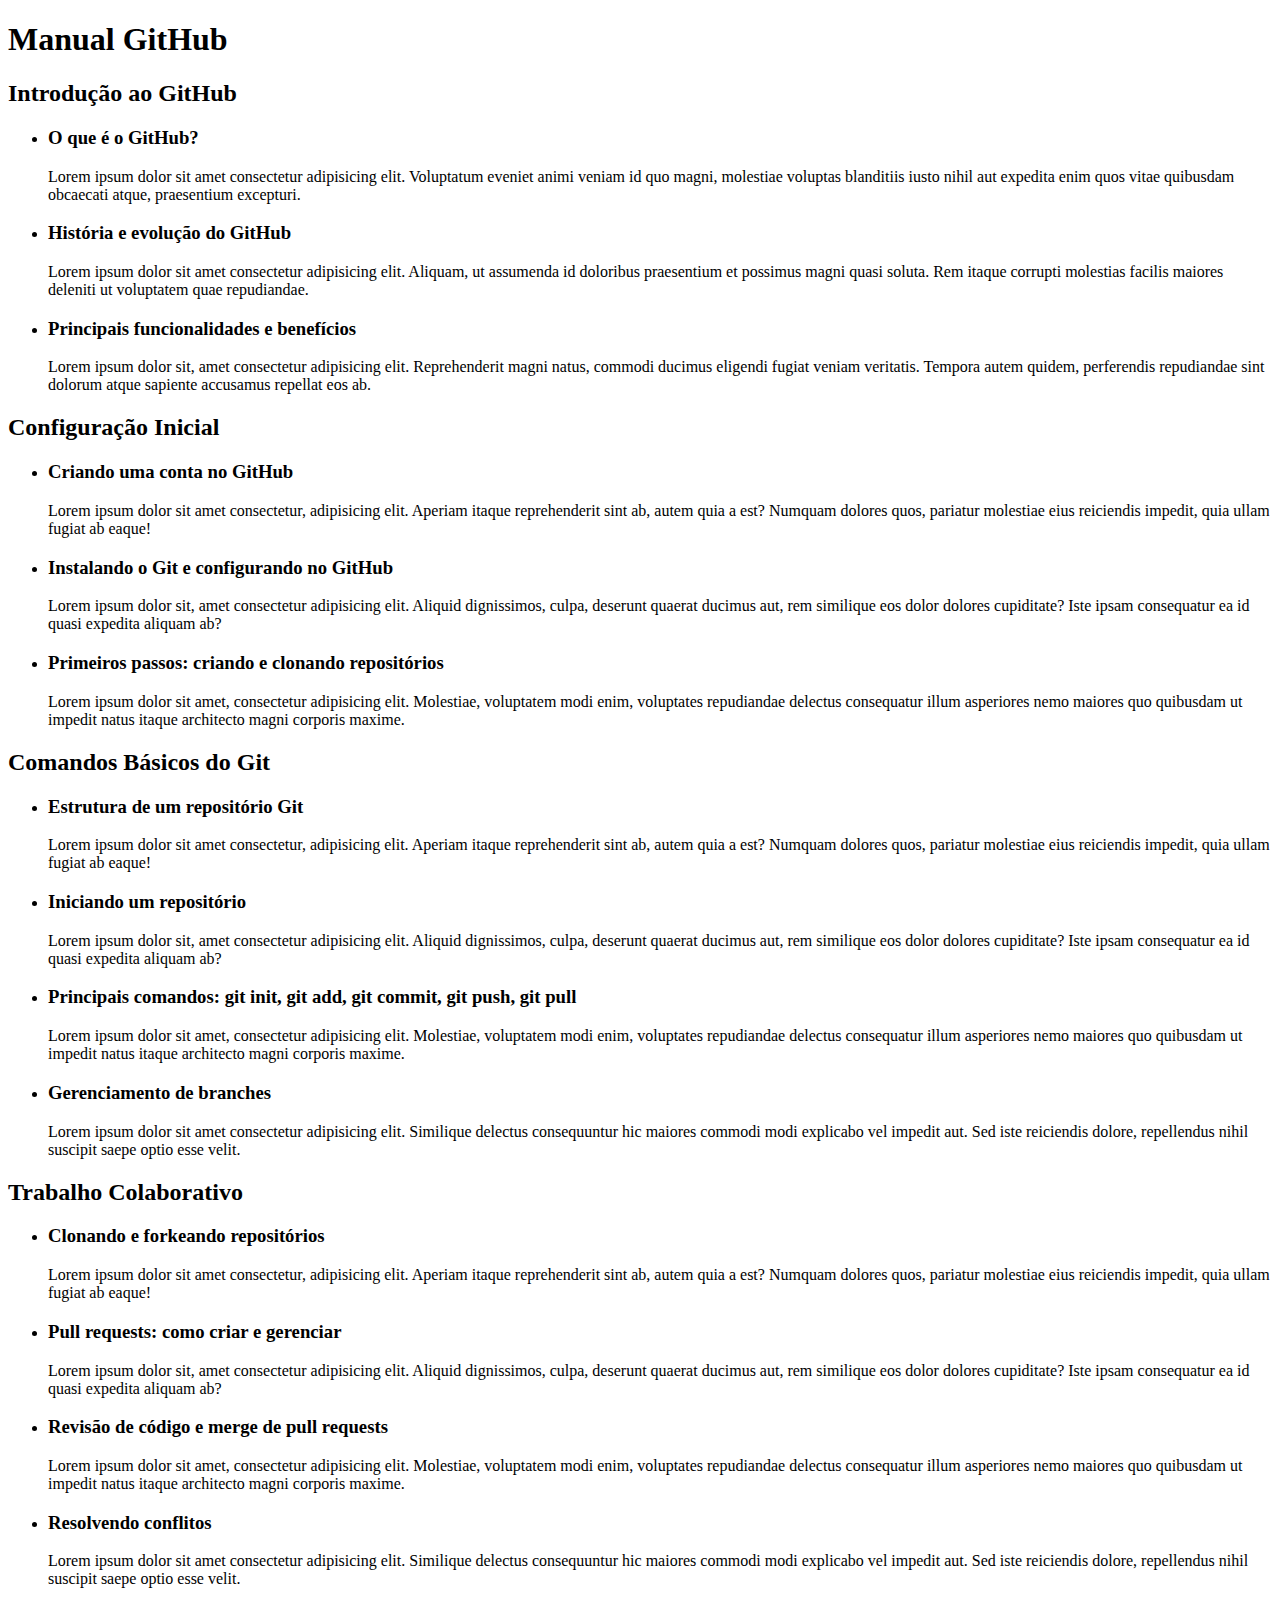
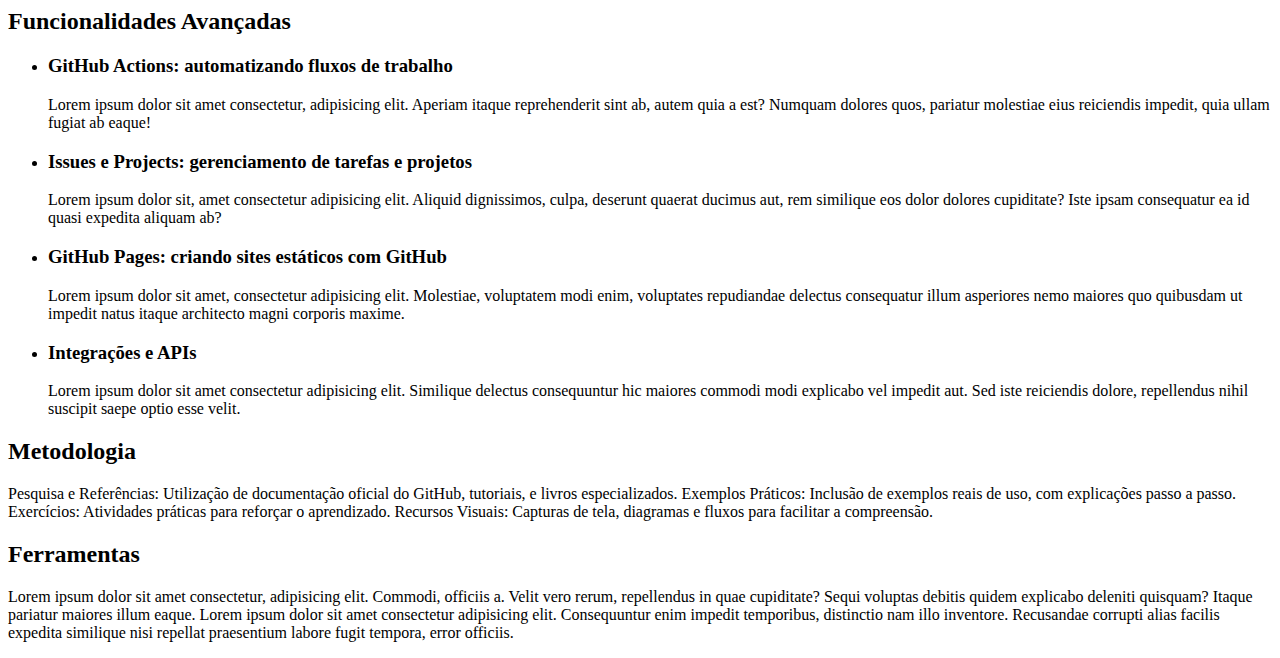
==== Questão 1/index.html @ 425912e8 "commit" ====
<!DOCTYPE html>
<html lang="pt-br">
<head>
    <meta charset="UTF-8">
    <meta name="viewport" content="width=device-width, initial-scale=1.0">
    <title>Manual GitHub</title>
    <link rel="stylesheet" href="style.css">
</head>
<header>
    <h1>Manual GitHub</h1>
</header>
<body>
    <section>
        <h2>Introdução ao GitHub</h2>
        <ul>
            <li>
                <h3>O que é o GitHub?</h3>
                <p>Lorem ipsum dolor sit amet consectetur adipisicing elit. Voluptatum eveniet animi veniam id quo magni, molestiae voluptas blanditiis iusto nihil aut expedita enim quos vitae quibusdam obcaecati atque, praesentium excepturi.</p></li>
            <li>
                <h3>História e evolução do GitHub</h3>
                <p>Lorem ipsum dolor sit amet consectetur adipisicing elit. Aliquam, ut assumenda id doloribus praesentium et possimus magni quasi soluta. Rem itaque corrupti molestias facilis maiores deleniti ut voluptatem quae repudiandae.</p></li>
            <li>
                <h3>Principais funcionalidades e benefícios</h3>
                <p>Lorem ipsum dolor sit, amet consectetur adipisicing elit. Reprehenderit magni natus, commodi ducimus eligendi fugiat veniam veritatis. Tempora autem quidem, perferendis repudiandae sint dolorum atque sapiente accusamus repellat eos ab.</p></li>
        </ul>
    </section>
    <section>
        <h2>Configuração Inicial</h2>
        <ul>
            <li>
                <h3>Criando uma conta no GitHub</h3>
                <p>Lorem ipsum dolor sit amet consectetur, adipisicing elit. Aperiam itaque reprehenderit sint ab, autem quia a est? Numquam dolores quos, pariatur molestiae eius reiciendis impedit, quia ullam fugiat ab eaque!</p></li>
            <li>
                <h3>Instalando o Git e configurando no GitHub</h3>
                <p>Lorem ipsum dolor sit, amet consectetur adipisicing elit. Aliquid dignissimos, culpa, deserunt quaerat ducimus aut, rem similique eos dolor dolores cupiditate? Iste ipsam consequatur ea id quasi expedita aliquam ab?</p>
            </li>
            <li>
                <h3>Primeiros passos: criando e clonando repositórios</h3>
                <p>Lorem ipsum dolor sit amet, consectetur adipisicing elit. Molestiae, voluptatem modi enim, voluptates repudiandae delectus consequatur illum asperiores nemo maiores quo quibusdam ut impedit natus itaque architecto magni corporis maxime.</p>
            </li>
        </ul>
    </section>
    <section>
        <h2>Comandos Básicos do Git</h2>
        <ul>
            <li>
                <h3>Estrutura de um repositório Git</h3>
                <p>Lorem ipsum dolor sit amet consectetur, adipisicing elit. Aperiam itaque reprehenderit sint ab, autem quia a est? Numquam dolores quos, pariatur molestiae eius reiciendis impedit, quia ullam fugiat ab eaque!</p></li>
            <li>
                <h3>Iniciando um repositório</h3>
                <p>Lorem ipsum dolor sit, amet consectetur adipisicing elit. Aliquid dignissimos, culpa, deserunt quaerat ducimus aut, rem similique eos dolor dolores cupiditate? Iste ipsam consequatur ea id quasi expedita aliquam ab?</p>
            </li>
            <li>
                <h3>Principais comandos: git init, git add, git commit, git push, git pull</h3>
                <p>Lorem ipsum dolor sit amet, consectetur adipisicing elit. Molestiae, voluptatem modi enim, voluptates repudiandae delectus consequatur illum asperiores nemo maiores quo quibusdam ut impedit natus itaque architecto magni corporis maxime.</p>
            </li>
            <li>
                <h3>Gerenciamento de branches</h3>
                <p>Lorem ipsum dolor sit amet consectetur adipisicing elit. Similique delectus consequuntur hic maiores commodi modi explicabo vel impedit aut. Sed iste reiciendis dolore, repellendus nihil suscipit saepe optio esse velit.</p>
            </li>
        </ul>
    </section>
    <section>
        <h2>Trabalho Colaborativo</h2>
        <ul>
            <li>
                <h3>Clonando e forkeando repositórios</h3>
                <p>Lorem ipsum dolor sit amet consectetur, adipisicing elit. Aperiam itaque reprehenderit sint ab, autem quia a est? Numquam dolores quos, pariatur molestiae eius reiciendis impedit, quia ullam fugiat ab eaque!</p></li>
            <li>
                <h3>Pull requests: como criar e gerenciar</h3>
                <p>Lorem ipsum dolor sit, amet consectetur adipisicing elit. Aliquid dignissimos, culpa, deserunt quaerat ducimus aut, rem similique eos dolor dolores cupiditate? Iste ipsam consequatur ea id quasi expedita aliquam ab?</p>
            </li>
            <li>
                <h3>Revisão de código e merge de pull requests</h3>
                <p>Lorem ipsum dolor sit amet, consectetur adipisicing elit. Molestiae, voluptatem modi enim, voluptates repudiandae delectus consequatur illum asperiores nemo maiores quo quibusdam ut impedit natus itaque architecto magni corporis maxime.</p>
            </li>
            <li>
                <h3>Resolvendo conflitos</h3>
                <p>Lorem ipsum dolor sit amet consectetur adipisicing elit. Similique delectus consequuntur hic maiores commodi modi explicabo vel impedit aut. Sed iste reiciendis dolore, repellendus nihil suscipit saepe optio esse velit.</p>
            </li>
        </ul>
    </section>
    <section>
        <h2>Funcionalidades Avançadas</h2>
        <ul>
            <li>
                <h3>GitHub Actions: automatizando fluxos de trabalho</h3>
                <p>Lorem ipsum dolor sit amet consectetur, adipisicing elit. Aperiam itaque reprehenderit sint ab, autem quia a est? Numquam dolores quos, pariatur molestiae eius reiciendis impedit, quia ullam fugiat ab eaque!</p></li>
            <li>
                <h3>Issues e Projects: gerenciamento de tarefas e projetos</h3>
                <p>Lorem ipsum dolor sit, amet consectetur adipisicing elit. Aliquid dignissimos, culpa, deserunt quaerat ducimus aut, rem similique eos dolor dolores cupiditate? Iste ipsam consequatur ea id quasi expedita aliquam ab?</p>
            </li>
            <li>
                <h3>GitHub Pages: criando sites estáticos com GitHub</h3>
                <p>Lorem ipsum dolor sit amet, consectetur adipisicing elit. Molestiae, voluptatem modi enim, voluptates repudiandae delectus consequatur illum asperiores nemo maiores quo quibusdam ut impedit natus itaque architecto magni corporis maxime.</p>
            </li>
            <li>
                <h3>Integrações e APIs</h3>
                <p>Lorem ipsum dolor sit amet consectetur adipisicing elit. Similique delectus consequuntur hic maiores commodi modi explicabo vel impedit aut. Sed iste reiciendis dolore, repellendus nihil suscipit saepe optio esse velit.</p>
            </li>
        </ul>
    </section>
    <section>
        <h2>Metodologia</h2>
        <p>Pesquisa e Referências: Utilização de documentação oficial do GitHub, tutoriais, e livros especializados.
            Exemplos Práticos: Inclusão de exemplos reais de uso, com explicações passo a passo.
            Exercícios: Atividades práticas para reforçar o aprendizado.
            Recursos Visuais: Capturas de tela, diagramas e fluxos para facilitar a compreensão.
            </p>
    </section>
    <section>
        <h2>Ferramentas</h2>
        <p>Lorem ipsum dolor sit amet consectetur, adipisicing elit. Commodi, officiis a. Velit vero rerum, repellendus in quae cupiditate? Sequi voluptas debitis quidem explicabo deleniti quisquam? Itaque pariatur maiores illum eaque. Lorem ipsum dolor sit amet consectetur adipisicing elit. Consequuntur enim impedit temporibus, distinctio nam illo inventore. Recusandae corrupti alias facilis expedita similique nisi repellat praesentium labore fugit tempora, error officiis.</p>
    </section>
</body>
</html>
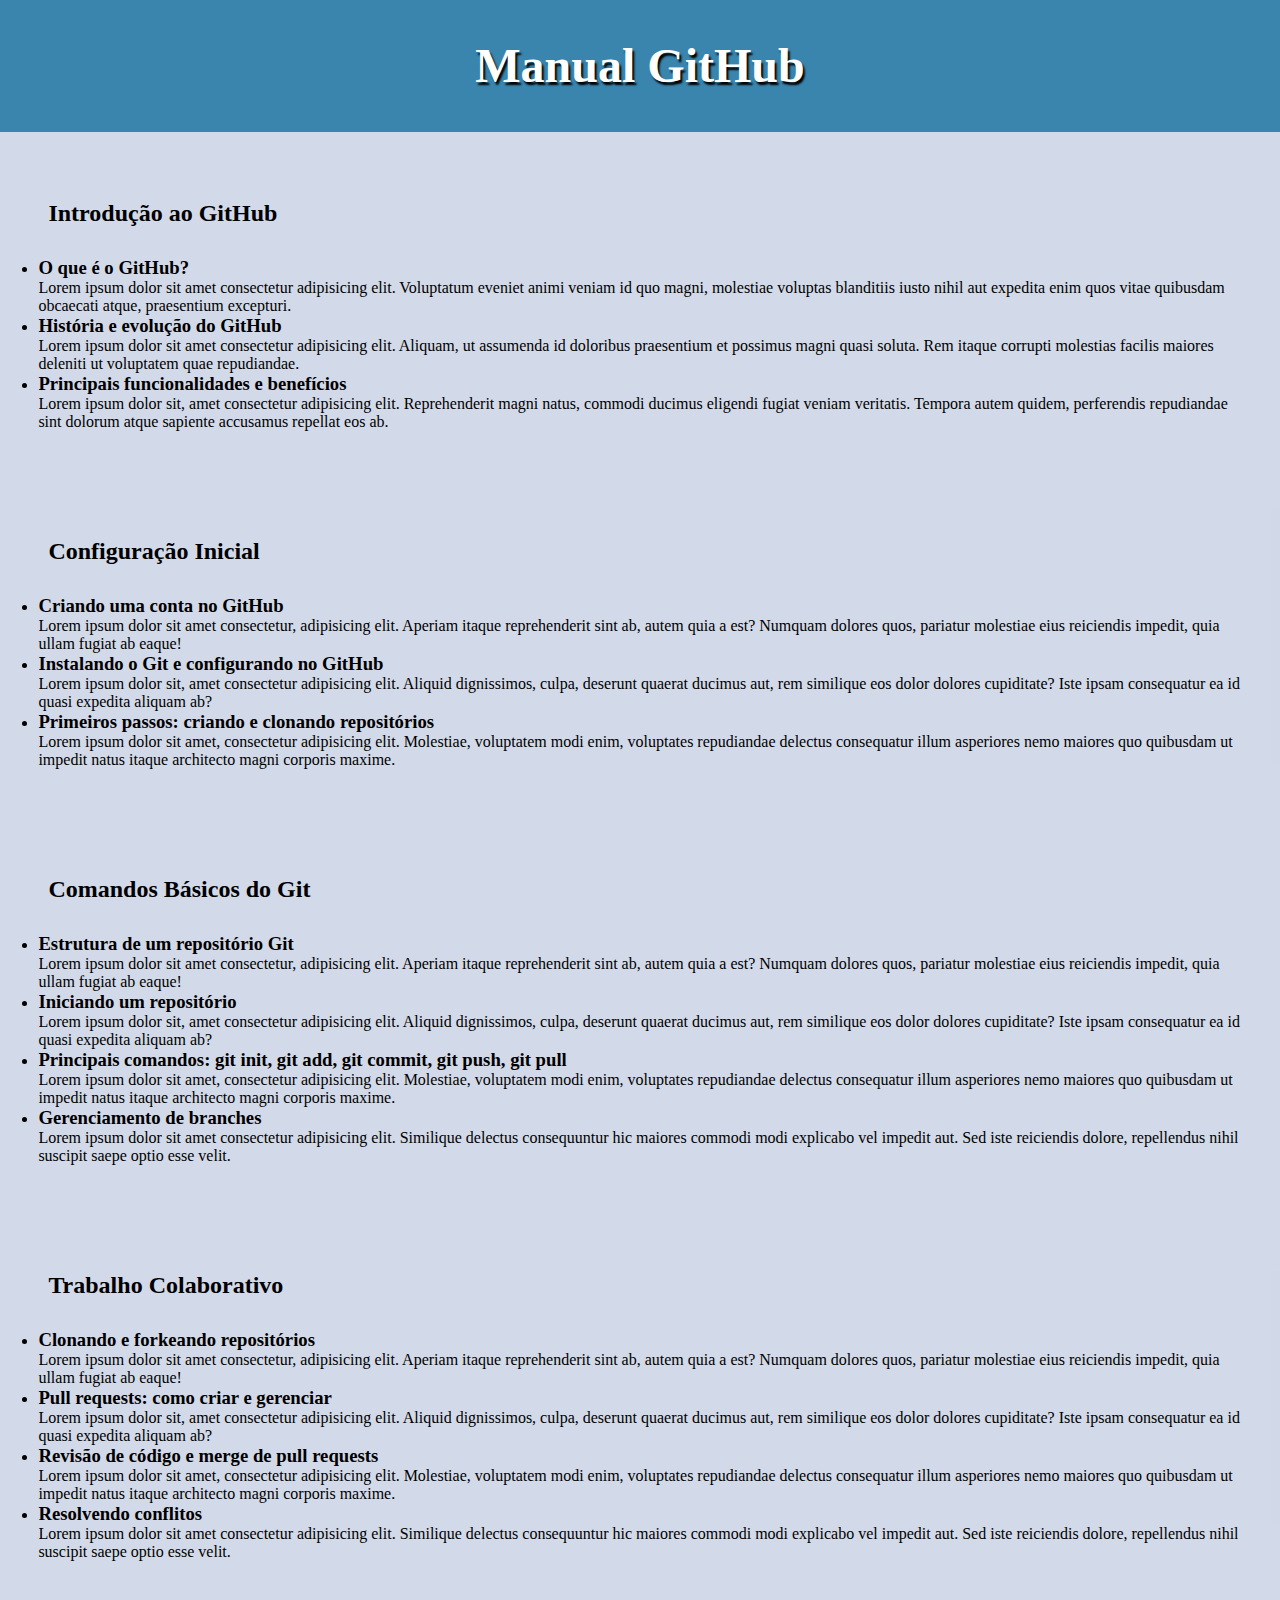
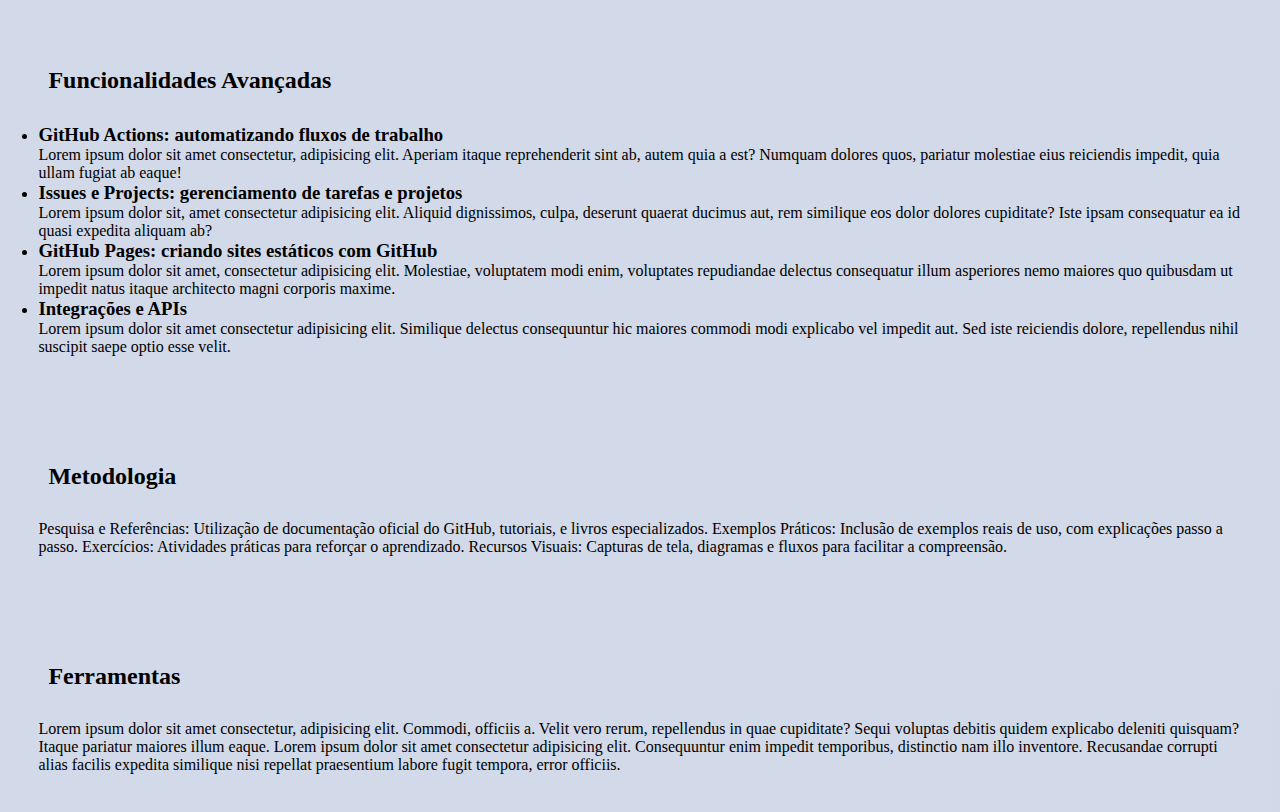
==== commit 831091ac: "atualização css" ====
--- a/Questão 1/index.html
+++ b/Questão 1/index.html
@@ -6,111 +6,113 @@
     <title>Manual GitHub</title>
     <link rel="stylesheet" href="style.css">
 </head>
-<header>
-    <h1>Manual GitHub</h1>
-</header>
 <body>
-    <section>
-        <h2>Introdução ao GitHub</h2>
-        <ul>
-            <li>
-                <h3>O que é o GitHub?</h3>
-                <p>Lorem ipsum dolor sit amet consectetur adipisicing elit. Voluptatum eveniet animi veniam id quo magni, molestiae voluptas blanditiis iusto nihil aut expedita enim quos vitae quibusdam obcaecati atque, praesentium excepturi.</p></li>
-            <li>
-                <h3>História e evolução do GitHub</h3>
-                <p>Lorem ipsum dolor sit amet consectetur adipisicing elit. Aliquam, ut assumenda id doloribus praesentium et possimus magni quasi soluta. Rem itaque corrupti molestias facilis maiores deleniti ut voluptatem quae repudiandae.</p></li>
-            <li>
-                <h3>Principais funcionalidades e benefícios</h3>
-                <p>Lorem ipsum dolor sit, amet consectetur adipisicing elit. Reprehenderit magni natus, commodi ducimus eligendi fugiat veniam veritatis. Tempora autem quidem, perferendis repudiandae sint dolorum atque sapiente accusamus repellat eos ab.</p></li>
-        </ul>
-    </section>
-    <section>
-        <h2>Configuração Inicial</h2>
-        <ul>
-            <li>
-                <h3>Criando uma conta no GitHub</h3>
-                <p>Lorem ipsum dolor sit amet consectetur, adipisicing elit. Aperiam itaque reprehenderit sint ab, autem quia a est? Numquam dolores quos, pariatur molestiae eius reiciendis impedit, quia ullam fugiat ab eaque!</p></li>
-            <li>
-                <h3>Instalando o Git e configurando no GitHub</h3>
-                <p>Lorem ipsum dolor sit, amet consectetur adipisicing elit. Aliquid dignissimos, culpa, deserunt quaerat ducimus aut, rem similique eos dolor dolores cupiditate? Iste ipsam consequatur ea id quasi expedita aliquam ab?</p>
-            </li>
-            <li>
-                <h3>Primeiros passos: criando e clonando repositórios</h3>
-                <p>Lorem ipsum dolor sit amet, consectetur adipisicing elit. Molestiae, voluptatem modi enim, voluptates repudiandae delectus consequatur illum asperiores nemo maiores quo quibusdam ut impedit natus itaque architecto magni corporis maxime.</p>
-            </li>
-        </ul>
-    </section>
-    <section>
-        <h2>Comandos Básicos do Git</h2>
-        <ul>
-            <li>
-                <h3>Estrutura de um repositório Git</h3>
-                <p>Lorem ipsum dolor sit amet consectetur, adipisicing elit. Aperiam itaque reprehenderit sint ab, autem quia a est? Numquam dolores quos, pariatur molestiae eius reiciendis impedit, quia ullam fugiat ab eaque!</p></li>
-            <li>
-                <h3>Iniciando um repositório</h3>
-                <p>Lorem ipsum dolor sit, amet consectetur adipisicing elit. Aliquid dignissimos, culpa, deserunt quaerat ducimus aut, rem similique eos dolor dolores cupiditate? Iste ipsam consequatur ea id quasi expedita aliquam ab?</p>
-            </li>
-            <li>
-                <h3>Principais comandos: git init, git add, git commit, git push, git pull</h3>
-                <p>Lorem ipsum dolor sit amet, consectetur adipisicing elit. Molestiae, voluptatem modi enim, voluptates repudiandae delectus consequatur illum asperiores nemo maiores quo quibusdam ut impedit natus itaque architecto magni corporis maxime.</p>
-            </li>
-            <li>
-                <h3>Gerenciamento de branches</h3>
-                <p>Lorem ipsum dolor sit amet consectetur adipisicing elit. Similique delectus consequuntur hic maiores commodi modi explicabo vel impedit aut. Sed iste reiciendis dolore, repellendus nihil suscipit saepe optio esse velit.</p>
-            </li>
-        </ul>
-    </section>
-    <section>
-        <h2>Trabalho Colaborativo</h2>
-        <ul>
-            <li>
-                <h3>Clonando e forkeando repositórios</h3>
-                <p>Lorem ipsum dolor sit amet consectetur, adipisicing elit. Aperiam itaque reprehenderit sint ab, autem quia a est? Numquam dolores quos, pariatur molestiae eius reiciendis impedit, quia ullam fugiat ab eaque!</p></li>
-            <li>
-                <h3>Pull requests: como criar e gerenciar</h3>
-                <p>Lorem ipsum dolor sit, amet consectetur adipisicing elit. Aliquid dignissimos, culpa, deserunt quaerat ducimus aut, rem similique eos dolor dolores cupiditate? Iste ipsam consequatur ea id quasi expedita aliquam ab?</p>
-            </li>
-            <li>
-                <h3>Revisão de código e merge de pull requests</h3>
-                <p>Lorem ipsum dolor sit amet, consectetur adipisicing elit. Molestiae, voluptatem modi enim, voluptates repudiandae delectus consequatur illum asperiores nemo maiores quo quibusdam ut impedit natus itaque architecto magni corporis maxime.</p>
-            </li>
-            <li>
-                <h3>Resolvendo conflitos</h3>
-                <p>Lorem ipsum dolor sit amet consectetur adipisicing elit. Similique delectus consequuntur hic maiores commodi modi explicabo vel impedit aut. Sed iste reiciendis dolore, repellendus nihil suscipit saepe optio esse velit.</p>
-            </li>
-        </ul>
-    </section>
-    <section>
-        <h2>Funcionalidades Avançadas</h2>
-        <ul>
-            <li>
-                <h3>GitHub Actions: automatizando fluxos de trabalho</h3>
-                <p>Lorem ipsum dolor sit amet consectetur, adipisicing elit. Aperiam itaque reprehenderit sint ab, autem quia a est? Numquam dolores quos, pariatur molestiae eius reiciendis impedit, quia ullam fugiat ab eaque!</p></li>
-            <li>
-                <h3>Issues e Projects: gerenciamento de tarefas e projetos</h3>
-                <p>Lorem ipsum dolor sit, amet consectetur adipisicing elit. Aliquid dignissimos, culpa, deserunt quaerat ducimus aut, rem similique eos dolor dolores cupiditate? Iste ipsam consequatur ea id quasi expedita aliquam ab?</p>
-            </li>
-            <li>
-                <h3>GitHub Pages: criando sites estáticos com GitHub</h3>
-                <p>Lorem ipsum dolor sit amet, consectetur adipisicing elit. Molestiae, voluptatem modi enim, voluptates repudiandae delectus consequatur illum asperiores nemo maiores quo quibusdam ut impedit natus itaque architecto magni corporis maxime.</p>
-            </li>
-            <li>
-                <h3>Integrações e APIs</h3>
-                <p>Lorem ipsum dolor sit amet consectetur adipisicing elit. Similique delectus consequuntur hic maiores commodi modi explicabo vel impedit aut. Sed iste reiciendis dolore, repellendus nihil suscipit saepe optio esse velit.</p>
-            </li>
-        </ul>
-    </section>
-    <section>
-        <h2>Metodologia</h2>
-        <p>Pesquisa e Referências: Utilização de documentação oficial do GitHub, tutoriais, e livros especializados.
-            Exemplos Práticos: Inclusão de exemplos reais de uso, com explicações passo a passo.
-            Exercícios: Atividades práticas para reforçar o aprendizado.
-            Recursos Visuais: Capturas de tela, diagramas e fluxos para facilitar a compreensão.
-            </p>
-    </section>
-    <section>
-        <h2>Ferramentas</h2>
-        <p>Lorem ipsum dolor sit amet consectetur, adipisicing elit. Commodi, officiis a. Velit vero rerum, repellendus in quae cupiditate? Sequi voluptas debitis quidem explicabo deleniti quisquam? Itaque pariatur maiores illum eaque. Lorem ipsum dolor sit amet consectetur adipisicing elit. Consequuntur enim impedit temporibus, distinctio nam illo inventore. Recusandae corrupti alias facilis expedita similique nisi repellat praesentium labore fugit tempora, error officiis.</p>
-    </section>
+    <header>
+        <h1>Manual GitHub</h1>
+    </header>
+    <main>
+        <section>
+            <h2>Introdução ao GitHub</h2>
+            <ul>
+                <li>
+                    <h3>O que é o GitHub?</h3>
+                    <p>Lorem ipsum dolor sit amet consectetur adipisicing elit. Voluptatum eveniet animi veniam id quo magni, molestiae voluptas blanditiis iusto nihil aut expedita enim quos vitae quibusdam obcaecati atque, praesentium excepturi.</p></li>
+                <li>
+                    <h3>História e evolução do GitHub</h3>
+                    <p>Lorem ipsum dolor sit amet consectetur adipisicing elit. Aliquam, ut assumenda id doloribus praesentium et possimus magni quasi soluta. Rem itaque corrupti molestias facilis maiores deleniti ut voluptatem quae repudiandae.</p></li>
+                <li>
+                    <h3>Principais funcionalidades e benefícios</h3>
+                    <p>Lorem ipsum dolor sit, amet consectetur adipisicing elit. Reprehenderit magni natus, commodi ducimus eligendi fugiat veniam veritatis. Tempora autem quidem, perferendis repudiandae sint dolorum atque sapiente accusamus repellat eos ab.</p></li>
+            </ul>
+        </section>
+        <section>
+            <h2>Configuração Inicial</h2>
+            <ul>
+                <li>
+                    <h3>Criando uma conta no GitHub</h3>
+                    <p>Lorem ipsum dolor sit amet consectetur, adipisicing elit. Aperiam itaque reprehenderit sint ab, autem quia a est? Numquam dolores quos, pariatur molestiae eius reiciendis impedit, quia ullam fugiat ab eaque!</p></li>
+                <li>
+                    <h3>Instalando o Git e configurando no GitHub</h3>
+                    <p>Lorem ipsum dolor sit, amet consectetur adipisicing elit. Aliquid dignissimos, culpa, deserunt quaerat ducimus aut, rem similique eos dolor dolores cupiditate? Iste ipsam consequatur ea id quasi expedita aliquam ab?</p>
+                </li>
+                <li>
+                    <h3>Primeiros passos: criando e clonando repositórios</h3>
+                    <p>Lorem ipsum dolor sit amet, consectetur adipisicing elit. Molestiae, voluptatem modi enim, voluptates repudiandae delectus consequatur illum asperiores nemo maiores quo quibusdam ut impedit natus itaque architecto magni corporis maxime.</p>
+                </li>
+            </ul>
+        </section>
+        <section>
+            <h2>Comandos Básicos do Git</h2>
+            <ul>
+                <li>
+                    <h3>Estrutura de um repositório Git</h3>
+                    <p>Lorem ipsum dolor sit amet consectetur, adipisicing elit. Aperiam itaque reprehenderit sint ab, autem quia a est? Numquam dolores quos, pariatur molestiae eius reiciendis impedit, quia ullam fugiat ab eaque!</p></li>
+                <li>
+                    <h3>Iniciando um repositório</h3>
+                    <p>Lorem ipsum dolor sit, amet consectetur adipisicing elit. Aliquid dignissimos, culpa, deserunt quaerat ducimus aut, rem similique eos dolor dolores cupiditate? Iste ipsam consequatur ea id quasi expedita aliquam ab?</p>
+                </li>
+                <li>
+                    <h3>Principais comandos: git init, git add, git commit, git push, git pull</h3>
+                    <p>Lorem ipsum dolor sit amet, consectetur adipisicing elit. Molestiae, voluptatem modi enim, voluptates repudiandae delectus consequatur illum asperiores nemo maiores quo quibusdam ut impedit natus itaque architecto magni corporis maxime.</p>
+                </li>
+                <li>
+                    <h3>Gerenciamento de branches</h3>
+                    <p>Lorem ipsum dolor sit amet consectetur adipisicing elit. Similique delectus consequuntur hic maiores commodi modi explicabo vel impedit aut. Sed iste reiciendis dolore, repellendus nihil suscipit saepe optio esse velit.</p>
+                </li>
+            </ul>
+        </section>
+        <section>
+            <h2>Trabalho Colaborativo</h2>
+            <ul>
+                <li>
+                    <h3>Clonando e forkeando repositórios</h3>
+                    <p>Lorem ipsum dolor sit amet consectetur, adipisicing elit. Aperiam itaque reprehenderit sint ab, autem quia a est? Numquam dolores quos, pariatur molestiae eius reiciendis impedit, quia ullam fugiat ab eaque!</p></li>
+                <li>
+                    <h3>Pull requests: como criar e gerenciar</h3>
+                    <p>Lorem ipsum dolor sit, amet consectetur adipisicing elit. Aliquid dignissimos, culpa, deserunt quaerat ducimus aut, rem similique eos dolor dolores cupiditate? Iste ipsam consequatur ea id quasi expedita aliquam ab?</p>
+                </li>
+                <li>
+                    <h3>Revisão de código e merge de pull requests</h3>
+                    <p>Lorem ipsum dolor sit amet, consectetur adipisicing elit. Molestiae, voluptatem modi enim, voluptates repudiandae delectus consequatur illum asperiores nemo maiores quo quibusdam ut impedit natus itaque architecto magni corporis maxime.</p>
+                </li>
+                <li>
+                    <h3>Resolvendo conflitos</h3>
+                    <p>Lorem ipsum dolor sit amet consectetur adipisicing elit. Similique delectus consequuntur hic maiores commodi modi explicabo vel impedit aut. Sed iste reiciendis dolore, repellendus nihil suscipit saepe optio esse velit.</p>
+                </li>
+            </ul>
+        </section>
+        <section>
+            <h2>Funcionalidades Avançadas</h2>
+            <ul>
+                <li>
+                    <h3>GitHub Actions: automatizando fluxos de trabalho</h3>
+                    <p>Lorem ipsum dolor sit amet consectetur, adipisicing elit. Aperiam itaque reprehenderit sint ab, autem quia a est? Numquam dolores quos, pariatur molestiae eius reiciendis impedit, quia ullam fugiat ab eaque!</p></li>
+                <li>
+                    <h3>Issues e Projects: gerenciamento de tarefas e projetos</h3>
+                    <p>Lorem ipsum dolor sit, amet consectetur adipisicing elit. Aliquid dignissimos, culpa, deserunt quaerat ducimus aut, rem similique eos dolor dolores cupiditate? Iste ipsam consequatur ea id quasi expedita aliquam ab?</p>
+                </li>
+                <li>
+                    <h3>GitHub Pages: criando sites estáticos com GitHub</h3>
+                    <p>Lorem ipsum dolor sit amet, consectetur adipisicing elit. Molestiae, voluptatem modi enim, voluptates repudiandae delectus consequatur illum asperiores nemo maiores quo quibusdam ut impedit natus itaque architecto magni corporis maxime.</p>
+                </li>
+                <li>
+                    <h3>Integrações e APIs</h3>
+                    <p>Lorem ipsum dolor sit amet consectetur adipisicing elit. Similique delectus consequuntur hic maiores commodi modi explicabo vel impedit aut. Sed iste reiciendis dolore, repellendus nihil suscipit saepe optio esse velit.</p>
+                </li>
+            </ul>
+        </section>
+        <section>
+            <h2>Metodologia</h2>
+            <p>Pesquisa e Referências: Utilização de documentação oficial do GitHub, tutoriais, e livros especializados.
+                Exemplos Práticos: Inclusão de exemplos reais de uso, com explicações passo a passo.
+                Exercícios: Atividades práticas para reforçar o aprendizado.
+                Recursos Visuais: Capturas de tela, diagramas e fluxos para facilitar a compreensão.
+                </p>
+        </section>
+        <section>
+            <h2>Ferramentas</h2>
+            <p>Lorem ipsum dolor sit amet consectetur, adipisicing elit. Commodi, officiis a. Velit vero rerum, repellendus in quae cupiditate? Sequi voluptas debitis quidem explicabo deleniti quisquam? Itaque pariatur maiores illum eaque. Lorem ipsum dolor sit amet consectetur adipisicing elit. Consequuntur enim impedit temporibus, distinctio nam illo inventore. Recusandae corrupti alias facilis expedita similique nisi repellat praesentium labore fugit tempora, error officiis.</p>
+        </section>
+    </main>
 </body>
 </html>--- a/Questão 1/style.css
+++ b/Questão 1/style.css
@@ -0,0 +1,34 @@
+@charset "UTF-8";
+
+*{
+    margin: 0;
+    padding: 0;
+}
+
+body {
+    background-color: rgba(228, 224, 224, 0.826);
+    font-family: 'Times New Roman', Times, serif;
+}
+
+header {
+    background-color: rgba(3, 103, 157, 0.763);
+    text-align: center;
+    padding: 3%;
+}
+
+header > h1 {
+    color: rgb(255, 255, 255);
+    font-size: 3em;
+    text-shadow: #000 2px 3px 2px;
+}
+
+h2 {
+    color: #000;
+    font-size: 1.5em;
+    padding: 30px 10px;
+}
+
+section {
+    padding: 3%;
+    background-color: rgba(185, 203, 235, 0.486);
+}